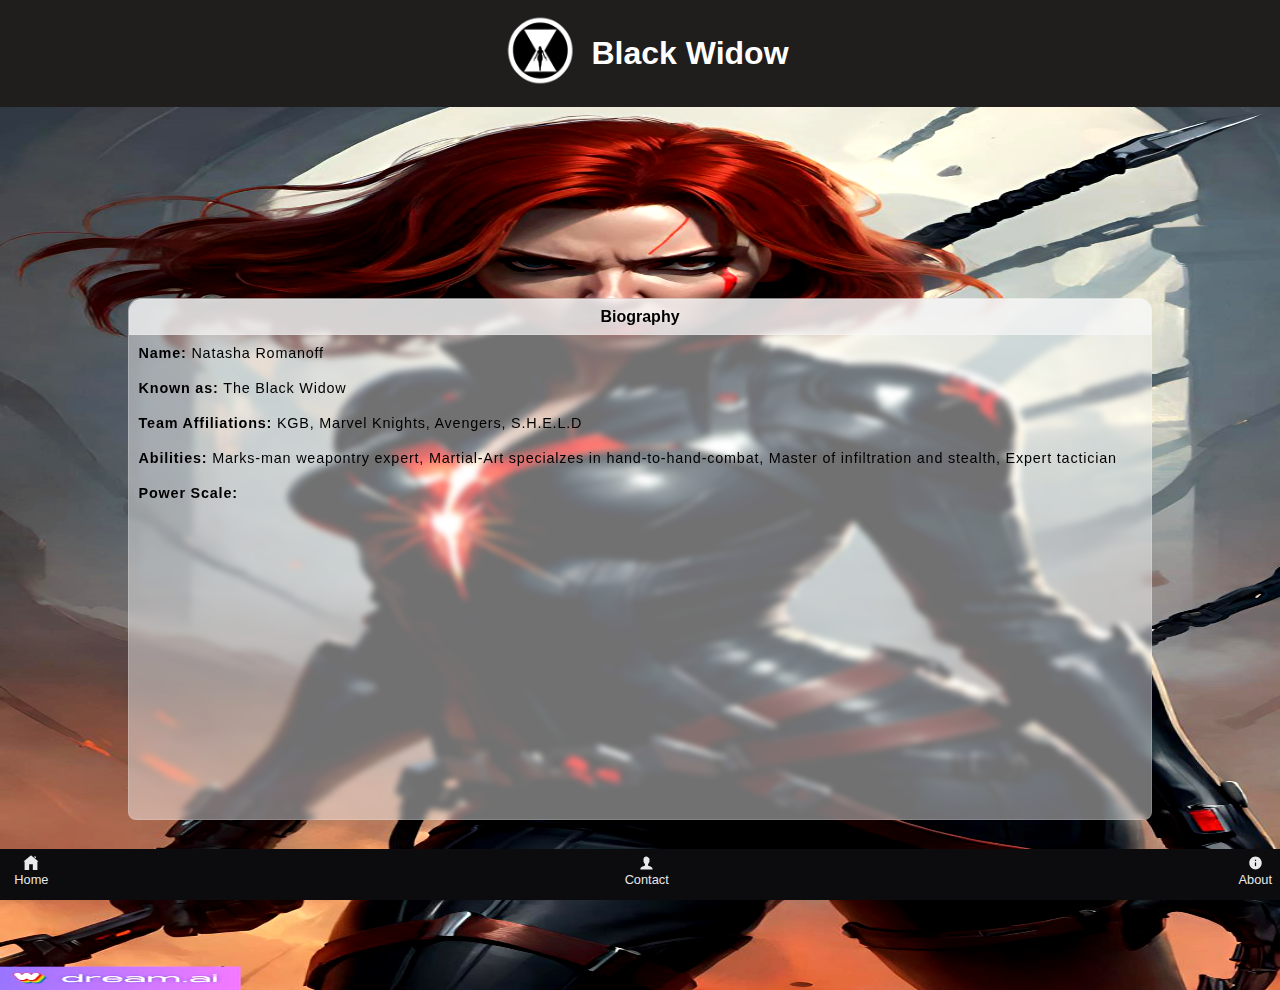
==== Assets/webpages/black-widow.html @ ed1f3250 "Black widow completed" ====
<!DOCTYPE html>
<html lang="en">
<head>
    <meta charset="UTF-8">
    <meta name="viewport" content="width=device-width, initial-scale=1.0">
    <title>Iron-Man</title>
    <link rel="stylesheet" href="../stylesheets/styles.css"/>
    <link rel="stylesheet" href="../stylesheets/charcter-web-styles.css" />
</head>
<body class="main-background" id="back-color">
    <header>
        <section class="mobile-section__nav-bar">
            <nav class="nav-bar">
                <ul class="nav-bar__links">
                    <li class="nav-bar__button">
                        <a href="../../index.html" style="text-decoration: none;">
                            <img src="../icons/icons8-home.svg" class="nav-bar__icon">
                            <p class="mobile-section__text--color--alignment">Home</p>
                        </a>
                    </li>
                    <li class="nav-bar__button">
                        <a href="#" style="text-decoration: none;">
                            <img src="../icons/contact.svg" class="nav-bar__icon">
                            <p class="mobile-section__text--color--alignment">Contact</p>
                        </a>
                    </li>
                    <li class="nav-bar__button">
                        <a href="#" style="text-decoration: none;">
                            <img src="../icons/icons8-about.svg" class="nav-bar__icon">
                            <p class="mobile-section__text--color--alignment">About</p>
                        </a>
                    </li>
                </ul>
            </nav>
        </section>
    </header>
    <main>
        <section class="background-image">
            <img src="../Avenger-charcter-info/Avengers/black-widow.jpg">
        </section>
        <section class="header">
            <img src="../Avenger-charcter-info/charcter-logo/black-widow.png" alt="image of iron mans arc reactor heart" class="header__character-logo">
            <h1 class="header__character--name"><b class="header__charcter--name-font-bold">Black Widow</b></h1>
        </section>

        <br>
    
        <section class="biography-container">
            <p class="character-biography__text character-biography__heading-text"><b>Biography</b></p>
            <p class="character-biography__text--paragraph"><b>Name: </b>Natasha Romanoff</p>
            <p class="character-biography__text--paragraph"><b>Known as: </b>The Black Widow</p>
            <p class="character-biography__text--paragraph"><b>Team Affiliations: </b>KGB, Marvel Knights, Avengers, S.H.E.L.D</p>
            <p class="character-biography__text--paragraph"><b>Abilities: </b>Marks-man weapontry expert, Martial-Art specialzes in hand-to-hand-combat, Master of infiltration and stealth, Expert tactician</p>
            <p class="character-biography__text--paragraph"><b>Power Scale:</b> </p>
        </section>
    </main>
    <footer></footer>
</body>
</html>
---- Assets/stylesheets/styles.css ----
* {
    padding: 0;
    margin: 0;
    font-family: Verdana, Geneva, Tahoma, sans-serif;
    overflow: none;
}

:root {
    --background-gradient: radial-gradient(hsl(0, 0%, 14%), hsl(0, 0%, 11%));
    --mobile-searchbar-radius: 2rem;
}

footer {
    background-color: #00646b;
}

/*Attempt at mobile*/
@media (min-width: 300px) and (min-height: 500px){

    html {
        background: var(--background-gradient);
        background-repeat: no-repeat;
        background-size: cover;
        background-position: bottom;
        overflow: none;
    }

    .main-background {
        height: 100vh;
        display: flex;
        flex-direction: column;
    }

    .mobile-section__nav-bar {
        background: hsl(240, 7%, 5%);
        width: 100%;
        position: fixed;
        bottom: 0;
        left: 0;
        overflow: none;
        z-index: 1;
    }


    .nav-bar__links {
        display: flex;
        justify-content: space-between;
        text-decoration: none;
        list-style-type: none;
        z-index: 1;
    }

    .nav-bar__button {
        padding: .4rem;
        z-index: 1;
    }

    .nav-bar__button .nav-bar__icon {
        width: 40%;
        height: 40%;
        display: block;
        margin-right: auto;
        margin-left: auto;
        z-index: 1;
    }

    .mobile-section__header .mobile-section_header-text{
        padding: 1rem;
    }

    .mobile-section__text--color--alignment {
        color: hsl(0, 0%, 91%);
        text-align: center;
        font-size: .8rem;
        padding: .1rem;
    }
    
    .mobile-section__search-bar--container {
        padding: .5rem;
        display: flex;
        justify-content: center;
    }

    .mobile-section__search-bar--container input {
        background: transparent;
        height: 2rem;
        border-top-right-radius: var(--mobile-searchbar-radius);
        border-bottom-right-radius: var(--mobile-searchbar-radius);
        border: 1px solid white;
        color: white;
        padding: 1rem;
    }

    .mobile-section__search--icon {
        background-color: hsl(248, 18%, 9%);
        border: 1px solid white;
        border-top-left-radius: .5rem;
        border-bottom-left-radius: .5rem;
        border: none;
        padding: .2rem;
    }

    .mobile-card__container {
        padding: 2rem;
        height: 50vh;
        white-space: nowrap; /* Prevents wrapping of inline-block elements */
        overflow-x: auto;
    }
    
    .mobile-card {
        display: inline-block;
        border-radius: 2rem;
        background: linear-gradient(to top, hsl(0, 0%, 9%), hsla(0, 3%, 27%, 0.822));
        height: 100%;
        /* Adjust the width of each card */
        width: 65%; 
        box-sizing: border-box;
        margin-top: 5%;
        /* Adjust the margin between cards */
        margin-right: 1rem;
        overflow-y: none;
    }

    .mobile-card__image {
        display: block;
        position: relative;
        object-fit: cover;
        height: 100%;
        width: 100%;
        border-bottom-left-radius: 2rem;
        border-bottom-right-radius: 2rem;
    }

    .main-heading {
        padding: 1.6rem;
        color: rgba(230, 230, 230, 0.87);
        text-align: center;
    }

    .main-heading .main-heading_text{
        font-family: Verdana, Geneva, Tahoma, sans-serif;
        font-size: 1rem;
    }

    .footer {
        display: none;
    }
    
}
---- Assets/stylesheets/charcter-web-styles.css ----
* {
    padding: 0;
    margin: 0;
    box-sizing: border-box;
}

@media (min-width: 300px) and (min-height: 500px) {

    .background-image img {
        position: absolute;
        top: 10%;
        bottom: 500px;
        width: 100%;
        height: 100%;
        z-index: -1;
        filter: contrast(1.25);
    }


    .header__character--name-font-bold {
        font-family: Verdana, Helvetica, sans-serif;
    }

    .header {
        height: 50%;
        display: flex;
        justify-content: center;
        background-color: hsl(0, 5%, 12%);
        margin-bottom: .5%;
    }

    .header__character-logo {
        margin-top: auto;
        margin-bottom: 90px;
        height: 100px;
        width: 100px;
    }

    .header .header__character--name {
        display: inline-block;
        margin-bottom: auto;
        margin-top: auto;
        color: hsl(0, 0%, 100%);
    }

    .biography-container {
        background: rgba(255, 255, 255, 0.685);
        position: absolute;
        bottom: 5rem;
        left: 10%;
        right: 10%;
        height: 58%;
        width: 80%;
        
        /*Glossy effect*/
        background: rgba(255, 255, 255, 0.445);
        -webkit-backdrop-filter: blur(6px);
        backdrop-filter: blur(3px);
        border: 1px solid rgba(255,255,255,0.15);
        border-top-right-radius: .8rem;
        border-top-left-radius: .8rem;
        border-bottom-right-radius: .5rem;
        border-bottom-left-radius: .5rem;
    }

    .character-biography__heading-text {
        padding: .5rem;
        text-align: center;
        /*Glossy effect*/
        background: rgba(241, 241, 241, 0.521);
        -webkit-backdrop-filter: blur(6px);
        backdrop-filter: blur(3px);
        border: 1px solid rgba(255,255,255,0.15);

        width: 100%;
        border-top-right-radius: .8rem;
        border-top-left-radius: .8rem;
    }

    .character-biography__text--paragraph {
        padding: .6rem;
        font-family: Verdana, Geneva, Tahoma, sans-serif;
        font-size: .9rem;
        letter-spacing: .05rem;
        filter: contrast(1.8);
        
    }
    
}
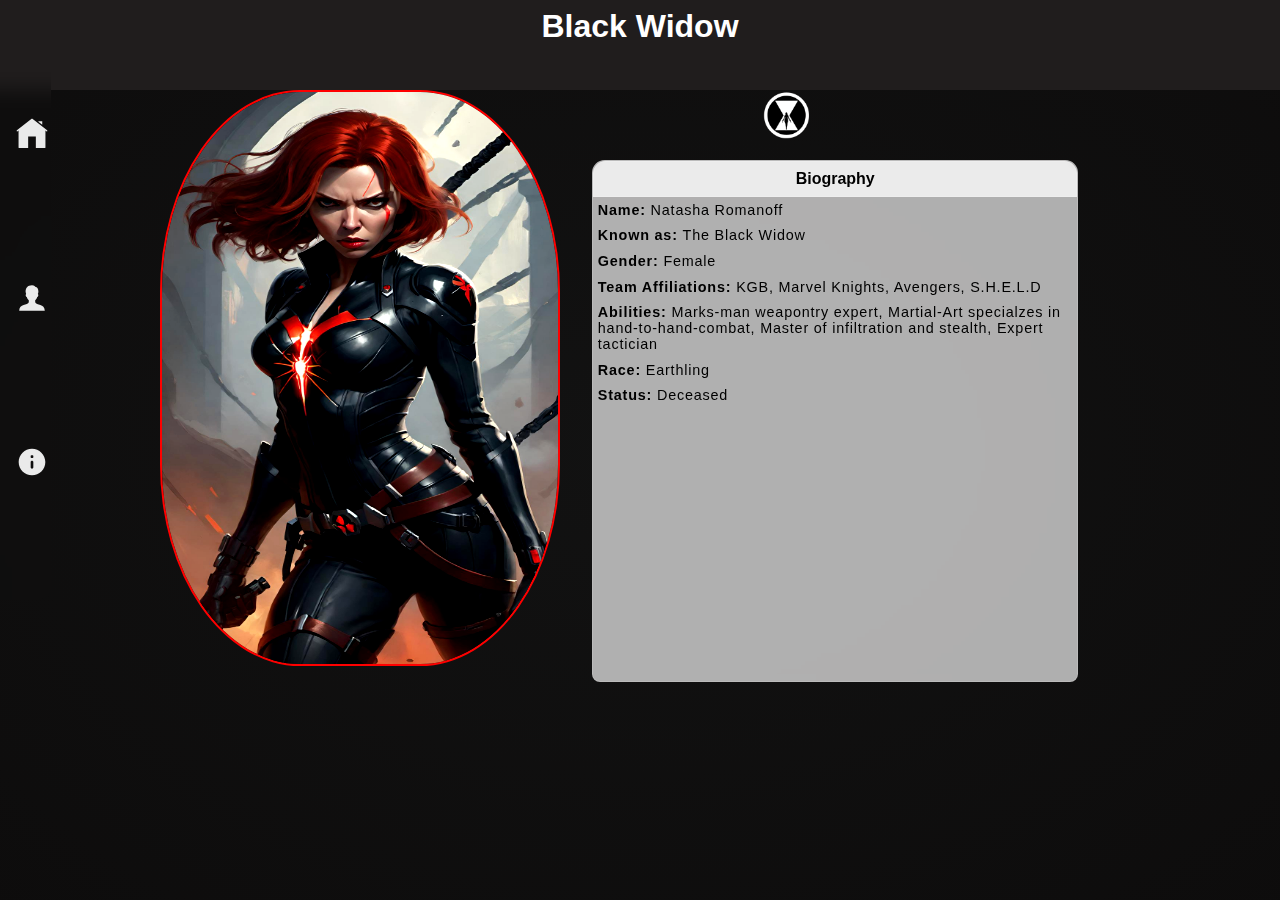
==== commit 050cc0f8: "Super Heroe App Completed" ====
--- a/Assets/webpages/black-widow.html
+++ b/Assets/webpages/black-widow.html
@@ -3,8 +3,8 @@
 <head>
     <meta charset="UTF-8">
     <meta name="viewport" content="width=device-width, initial-scale=1.0">
-    <title>Iron-Man</title>
-    <link rel="stylesheet" href="../stylesheets/styles.css"/>
+    <title>Black Widow</title>
+    <link rel="stylesheet" href="../stylesheets/desktop-mobile-styles.css"/>
     <link rel="stylesheet" href="../stylesheets/charcter-web-styles.css" />
 </head>
 <body class="main-background" id="back-color">
@@ -19,13 +19,13 @@
                         </a>
                     </li>
                     <li class="nav-bar__button">
-                        <a href="#" style="text-decoration: none;">
+                        <a href="../../contact.html" style="text-decoration: none;">
                             <img src="../icons/contact.svg" class="nav-bar__icon">
                             <p class="mobile-section__text--color--alignment">Contact</p>
                         </a>
                     </li>
                     <li class="nav-bar__button">
-                        <a href="#" style="text-decoration: none;">
+                        <a href="../../about.html" style="text-decoration: none;">
                             <img src="../icons/icons8-about.svg" class="nav-bar__icon">
                             <p class="mobile-section__text--color--alignment">About</p>
                         </a>
@@ -49,9 +49,12 @@
             <p class="character-biography__text character-biography__heading-text"><b>Biography</b></p>
             <p class="character-biography__text--paragraph"><b>Name: </b>Natasha Romanoff</p>
             <p class="character-biography__text--paragraph"><b>Known as: </b>The Black Widow</p>
+            <p class="character-biography__text--paragraph"><b>Gender: </b>Female</p>
             <p class="character-biography__text--paragraph"><b>Team Affiliations: </b>KGB, Marvel Knights, Avengers, S.H.E.L.D</p>
             <p class="character-biography__text--paragraph"><b>Abilities: </b>Marks-man weapontry expert, Martial-Art specialzes in hand-to-hand-combat, Master of infiltration and stealth, Expert tactician</p>
-            <p class="character-biography__text--paragraph"><b>Power Scale:</b> </p>
+            <p class="character-biography__text--paragraph"><b>Race: </b>Earthling</p>
+            <p class="character-biography__text--paragraph"><b>Status: </b>Deceased</p>
+            
         </section>
     </main>
     <footer></footer>
--- a/Assets/stylesheets/desktop-mobile-styles.css
+++ b/Assets/stylesheets/desktop-mobile-styles.css
@@ -0,0 +1,539 @@
+:root {
+    --background-gradient: radial-gradient(hsl(0, 0%, 7%), hsl(0, 4%, 5%));
+    --mobile-searchbar-radius: 2rem;
+}
+
+* {
+    padding: 0;
+    margin: 0;
+    font-family: Verdana, Geneva, Tahoma, sans-serif;
+    overflow: none;
+}
+
+@font-face {
+    font-family: avenger-font;
+    src: url("../fonts/avenger-title-font.woff");
+}
+
+
+/*Attempt at mobile*/
+@media (min-width: 300px) and (max-width: 999px) {
+
+    html {
+        background: var(--background-gradient);
+        background-repeat: repeat;
+        background-size: cover;
+        background-position: bottom;
+    }
+
+    .main-background {
+        height: 100vh;
+        display: flex;
+        flex-direction: column;
+    }
+
+    .mobile-section__nav-bar {
+        background: hsl(240, 7%, 5%);
+        width: 100%;
+        position: fixed;
+        bottom: 0;
+        left: 0;
+        overflow: none;
+        z-index: 1;
+    }
+
+
+    .nav-bar__links {
+        display: flex;
+        justify-content: space-between;
+        text-decoration: none;
+        list-style-type: none;
+        z-index: 1;
+    }
+
+    .nav-bar__button {
+        padding: .4rem;
+        z-index: 1;
+    }
+
+    .nav-bar__button .nav-bar__icon {
+        width: 40%;
+        height: 40%;
+        display: block;
+        margin-right: auto;
+        margin-left: auto;
+        z-index: 1;
+    }
+
+    .mobile-section__header .mobile-section_header-text{
+        padding: 1rem;
+        background: black;
+    }
+
+    .mobile-section__text--color--alignment {
+        color: hsl(0, 0%, 91%);
+        text-align: center;
+        font-size: .8rem;
+        padding: .1rem;
+    }
+    
+
+    .mobile-card__container {
+        padding: 2rem;
+        height: 50vh;
+        white-space: nowrap; /* Prevents wrapping of inline-block elements */
+        overflow-x: auto;
+    }
+    
+    .mobile-card {
+        display: inline-block;
+        border-radius: 2rem;
+        background: linear-gradient(to top, hsl(0, 0%, 9%), hsla(0, 3%, 27%, 0.822));
+        height: 100%;
+        /* Adjust the width of each card */
+        width: 80%; 
+        box-sizing: border-box;
+        margin-top: 5%;
+        /* Adjust the margin between cards */
+        margin-right: 1rem;
+        overflow-y: none;
+    }
+
+    .mobile-card__image {
+        display: block;
+        position: relative;
+        object-fit: cover;
+        height: 100%;
+        width: 100%;
+        border-bottom-left-radius: 2rem;
+        border-bottom-right-radius: 2rem;
+        
+    }
+
+    .main-heading {
+        padding: 1.6rem;
+        color: rgba(230, 230, 230, 0.87);
+        text-align: center;
+    }
+
+    .main-heading .main-heading_text{
+        font-family: Verdana, Geneva, Tahoma, sans-serif;
+        font-size: 1rem;
+    }
+
+    /*About.html styles*/
+
+    .about-me-card__header {
+        color: white;
+        text-align: center;
+        padding: .50em;
+        background-color: black;
+    }
+
+    .about-me-card__text--container {
+        display: flex;
+        flex-direction: column;
+        justify-content: center;
+        align-items: center;
+        overflow-y:auto;
+    }
+
+    .about-me-card__text--container .about-me-card__target--image {
+        width: 35%;
+        height: 35%;
+        object-fit: contain;
+        border: 2px solid hsl(0, 0%, 100%);
+    }
+
+    .about-me-card__title--text {
+        color: white;
+        font-family: avenger-font;
+        padding: 1.5em;
+        text-align: center;
+        font-size: 2.1rem;
+        letter-spacing: .05rem;
+    }
+
+    .about-me-card__text {
+        color: white;
+        padding: 2em;
+        word-spacing: .01rem;
+    }
+    
+    .about-me-card__vision-image {
+        width: 100px;
+        height: 70px;
+        padding: 2em;
+        border: 2px solid hsl(0, 0%, 100%);
+    }
+
+    .call-to-action {
+        margin-left: 40%;
+        padding: .9rem;
+        background: none;
+        border: 2px solid white;
+        color: white;
+        border-radius: 1rem;
+    }
+
+    .agent {
+        display: none;
+    }
+
+    /* contact page */
+    .contact-card-container {
+        display: flex;
+        justify-content: center;
+        align-items: center;
+        flex-direction: column;
+        font-family: Arial, Helvetica, sans-serif;
+        letter-spacing: .1rem;
+    }
+
+    .contact-card-container .contact-card-container__header {
+        color: white;
+        padding: 1rem;
+    }
+
+    .contact-card-container__form {
+        display: flex;
+        flex-direction: column;
+        gap: 1rem;
+        padding: .75rem;
+        width: 70%;
+        color: white;
+    }
+
+    .contact-card-container__form .contact-card-container__label--text {
+        border-top: 2px solid white;
+        padding: .65rem;
+        display: flex;
+        flex-direction: column;
+        gap: 1em;
+    }
+
+    .contact-card-container__form .contact-card-container__label--input {
+        width: auto;
+        padding: 1rem;
+    }
+
+    .contact-card-container__form .contact-card-container__label--text-area {
+        padding: .5em;
+    }
+
+    .contact-card-button-section {
+        margin-top: .5rem;
+        margin-bottom: .5rem;
+    }
+
+    .contact-card-button-section .contact-card-button__button {
+        padding: .5rem;
+        background: none;
+        color: white;
+        border-radius: 2rem;
+    }
+
+    .footer {
+        display: none;
+    }
+    
+}
+
+/*Attempt at desktop*/
+@media (min-width: 1000px)
+{
+    :root {
+        --padding: 1em;
+        --card-container--background: black;
+    }
+
+    html {
+        background: var(--background-gradient);
+        background-size: cover;
+        height: 100%;
+    }
+
+    .main-background {
+        height: 99%;
+    }
+
+    .mobile-section_header-text {
+        position: absolute;
+        padding: var(--padding);
+        margin-left: 15%;
+        color: hsla(0, 0%, 98%, 0.945);
+        filter: contrast(2);
+        font-family: sans-serif;
+    }
+
+    .mobile-section__nav-bar{
+        padding: var(--padding);
+        /*So that we can adjust th ewidth and heights*/
+        /*border: 2px solid red;*/
+        height: 94%;
+        border-bottom-right-radius: 1em;
+        width: 50%;
+        backdrop-filter: blur(10px);
+    }
+
+    .mobile-section__nav-bar {
+        width: 4%;
+        height: 600px;
+    }
+
+    .nav-bar {
+        height: 100%;
+        width: 10%;
+        display: flex;
+        flex-direction: column;
+        justify-content: center;
+        transition-property: width, height;
+        transition-duration: 500ms;
+        transition-timing-function: ease-in-out
+    
+    }
+
+    .nav-bar .nav-bar__links{
+        display: flex;
+        flex-direction: column;
+        gap: 8em;
+        list-style-type: none;
+    }
+
+    .nav-bar__links .mobile-section__text--color--alignment {
+        display: none;
+    }
+
+
+    /*icon adjustment*/
+    .nav-bar__links .nav-bar__icon {
+        /* border: 2px solid pink; */
+        width: 2rem;
+        height: 2rem;
+        transition-property: width, height;
+        transition-duration: 500ms;
+        transition-timing-function: ease-in-out;
+        z-index: 1;
+    }
+
+    .main-heading_text {
+        color: white;
+        filter: contrast(1.75);
+        position: absolute;
+        text-align: center;
+        left: 65%;
+        top: 11%;
+        background-color: var(--card-container--background);
+        border-radius: 3rem;
+        height: 10%;
+        width: 20%;
+        font-size: 1rem;
+        padding: 6px;
+    }
+
+    .mobile-card__container {
+        position: absolute;
+        top: 0;
+        left: 54%;
+        bottom: 25%;
+        display: flex;
+        flex-direction: row;
+        flex-wrap: wrap;
+        height: 500px;
+        width: 43%;
+        overflow-y: scroll;
+        margin-top: 10%;
+        background-color: var(--card-container--background);
+    }
+
+    .desktop-card-agent {
+        display: none;
+    }
+
+    
+    .mobile-card .mobile-card__image {
+        width: 200px;
+        margin: .5rem;
+        background-color: rgb(58, 58, 58);
+        filter: contrast(1.09);
+    }
+
+
+    .nav-bar .nav-bar__icon:hover {
+        width: 40px;
+        height: 40px;
+        padding: 20px;
+        background-color: hsl(266, 100%, 32%);
+    }
+
+
+    /*for desktop*/
+    .agent {
+        position: absolute;
+        top: 0;
+        margin-top: 6%;
+        margin-left: 5%;
+        width: 35%;
+        height: 50%;
+        left: 100px;
+        height: 570px;
+        border-radius: 1rem;
+    }
+
+    .agent:hover {
+        background: radial-gradient(hsl(0, 0%, 0%), hsl(0, 100%, 16%));
+    }
+
+    .mobile-card *:hover {
+        background: radial-gradient(hsl(0, 0%, 0%), hsl(0, 100%, 16%));
+    }
+
+    /*about.html styles*/
+    
+    .about-me-card {
+        position: absolute;
+        top: 0;
+        margin-left: 20em;
+        margin-top: 1em;
+        height: 90%;
+        width: 60%;
+        background: rgba(0, 0, 0, 0.507);
+        backdrop-filter: blur(50px);
+        border: 1px solid white;
+        border-radius: 2em; 
+    }
+
+    .about-me-card__title--text {
+        font-size: 4rem;
+        font-family: avenger-font, sans-serif, 'Times New Roman';
+        text-align: center;
+        color: white;
+        padding: .5em;
+        letter-spacing: .10rem;
+    }
+
+    .about-me-card__target--image {
+        width: 100px;
+        height: 100px;
+    }
+
+    .about-me-card__vision-image {
+        display: block;
+        margin-top: 10px;
+        width: 100px;
+        height: 50px;
+        padding: 1rem;
+    }
+
+    .about-me-card__text--container {
+        display: flex;
+    }
+
+    .about-me-card__header {
+        text-align: center;
+        color: white;
+        filter: contrast(1.75);
+        padding: 20px;
+        border-bottom: 1px solid white;
+    }
+
+    .about-me-card__text {
+        color: white;
+        padding: .5em;
+        text-align: left;
+        margin-top: auto;
+        margin-bottom: auto;
+        font-family: Arial, Helvetica, sans-serif;
+        letter-spacing: .09rem;
+    }
+
+    .call-to-action {
+        border: 2px solid hsl(0, 0%, 100%);
+        background: none;
+        color: white;
+        display: block;
+        padding: 1em;
+        border-radius: 20px;
+        float: right;
+        margin: 20px;
+        transition-property: padding, color, border;
+        transition-duration: .5s;
+        transition-timing-function: ease-in-out;
+    }
+
+    .call-to-action:hover {
+        color: hsl(276, 100%, 50%);
+        border-radius: 25px;
+        padding: 2em;
+        border: 2px solid hsl(276, 100%, 50%);
+        cursor: pointer;
+    }
+
+    /*Contact page*/
+    .contact-card-container {
+        position: absolute;
+        padding: 1rem;
+        top: 1%;
+        display: flex;
+        color: white;
+        display: flex;
+        flex-direction: column;
+        margin-left: 20%;
+        width: 50%;
+        border-radius: 2rem;
+        background-color:hsla(326, 100%, 3%, 0.671);
+        backdrop-filter: blur(15px);
+    }
+
+    .contact-card-container__header {
+        padding: 1rem;
+        text-align: center;
+    }
+    
+    .contact-card-container__form {
+        display: flex;
+        flex-direction: column;
+        gap: 1rem;
+    }
+
+    .contact-card-button-section {
+        margin-top: 1rem;
+        padding: 1rem;
+        display: flex;
+        flex-direction: row;
+        justify-content: center;
+    }
+
+    .contact-card-container__label--text {
+        padding: 1rem;
+    }
+
+    .contact-card-container__label--input {
+        padding: .5rem;
+        margin-left: 50px;
+    }
+
+    .contact-card-container__label--text-area {
+        padding: 1rem;
+        width: 60%;
+        margin-top: 20px;
+    }
+
+    .contact-card-button-section .contact-card-button__button {
+        width: 128px;
+        padding: 1rem;
+    }
+
+    /*footer*/
+    footer {
+        position: absolute;
+        display: none;
+    }
+
+    
+    
+
+
+}
+
+
--- a/Assets/stylesheets/charcter-web-styles.css
+++ b/Assets/stylesheets/charcter-web-styles.css
@@ -1,3 +1,5 @@
+/* Styles for all charcter webpages */
+
 * {
     padding: 0;
     margin: 0;
@@ -11,7 +13,7 @@
         top: 10%;
         bottom: 500px;
         width: 100%;
-        height: 100%;
+        height: 90%;
         z-index: -1;
         filter: contrast(1.25);
     }
@@ -52,9 +54,8 @@
         height: 58%;
         width: 80%;
         
-        /*Glossy effect*/
-        background: rgba(255, 255, 255, 0.445);
-        -webkit-backdrop-filter: blur(6px);
+        /* Glossy effect */
+        background: hsla(0, 0%, 100%, 0.671);
         backdrop-filter: blur(3px);
         border: 1px solid rgba(255,255,255,0.15);
         border-top-right-radius: .8rem;
@@ -66,7 +67,7 @@
     .character-biography__heading-text {
         padding: .5rem;
         text-align: center;
-        /*Glossy effect*/
+        /* Glossy effect */
         background: rgba(241, 241, 241, 0.521);
         -webkit-backdrop-filter: blur(6px);
         backdrop-filter: blur(3px);
@@ -78,7 +79,7 @@
     }
 
     .character-biography__text--paragraph {
-        padding: .6rem;
+        padding: .3rem;
         font-family: Verdana, Geneva, Tahoma, sans-serif;
         font-size: .9rem;
         letter-spacing: .05rem;
@@ -86,4 +87,53 @@
         
     }
     
+}
+
+@media (min-width: 1000px) {
+    * {
+        position: static;
+    }
+
+
+    .background-image img{
+        border: 2px solid red;
+        width: 25em;
+        height: 36em;
+        margin-left: 10em;
+        border-radius: 35%;
+    }
+
+   .header {
+        position: absolute;
+        top: 0;
+        width: 100%;
+        height: 10%;
+        padding: .5rem;
+        display: flex;
+        align-content: center;
+        z-index: -1;
+    }
+
+    .header__character--name {
+        text-align: center;
+        height: 100%;
+        width: 100%;
+        font-size: 2em;
+    }
+
+    .header__character-logo {
+        position: absolute;
+        top: 5em;
+        left: 47em;
+        width: 70px;
+        height: 70px;
+    }
+
+    .biography-container {
+        position: absolute;
+        top: 10em;
+        left: 37em;
+        width: 38%;
+    }
+
 }